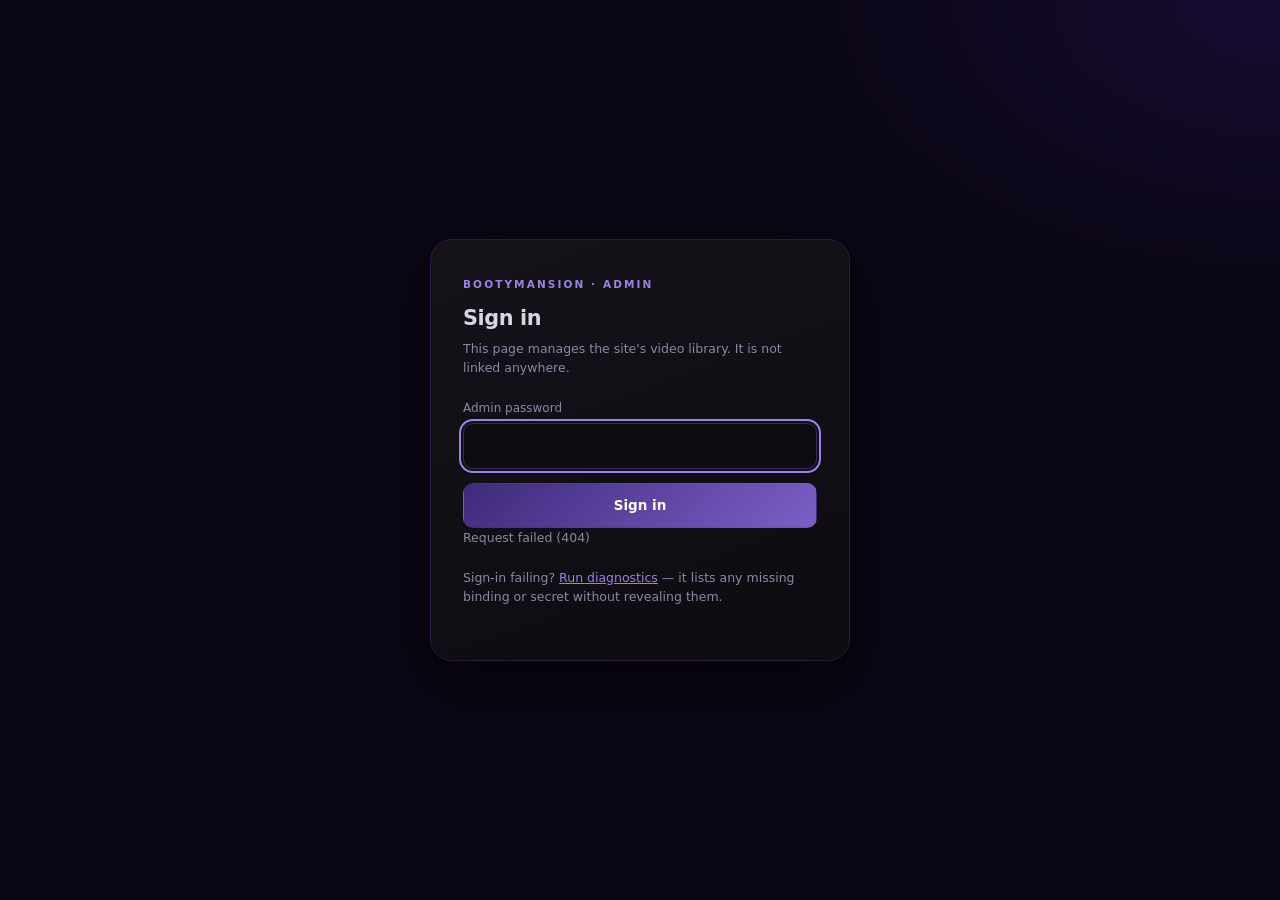
==== admin/index.html @ 6d5a20f7 "Recolour the site to the logo's purple palette; make Telegram blue The rose/red accent is gone from " ====
<!doctype html>
<html lang="en">
<head>
  <meta charset="utf-8">
  <meta name="viewport" content="width=device-width, initial-scale=1, viewport-fit=cover">
  <meta name="theme-color" content="#0A0614">
  <meta name="robots" content="noindex,nofollow,noarchive,nosnippet">
  <meta name="referrer" content="no-referrer">
  <title>Admin · BootyMansion</title>

  <link rel="icon" type="image/png" sizes="32x32" href="../assets/favicon-32.png">
  <link rel="apple-touch-icon" href="../assets/apple-touch-icon.png">

  <style>
    :root {
      color-scheme: dark;
      --bg: #0A0614;
      --panel: #130B22;
      --panel-2: #190F2C;
      --line: #2A1B45;
      --line-strong: #3A2760;
      --text: #D9D4E3;
      --muted: #8F86A3;
      --quiet: #857C9B;
      --rose: #9D82E6;
      --rose-200: #C3AEF4;
      --rose-deep: #3F2A7A;
      --accent-gradient: linear-gradient(135deg, #3F2A7A 0%, #7B5FC7 100%);
      --danger: #FB7185;
      --ok: #4ADE80;
      --radius: 16px;
      --font: "Inter", ui-sans-serif, system-ui, -apple-system, BlinkMacSystemFont, "Segoe UI", sans-serif;
    }

    *, *::before, *::after { box-sizing: border-box; }

    body {
      margin: 0;
      min-height: 100vh;
      background:
        radial-gradient(ellipse 64% 55% at 100% 0%, rgba(59, 26, 140, 0.25), transparent 62%),
        var(--bg);
      color: var(--text);
      font-family: var(--font);
      font-size: 15px;
      line-height: 1.55;
      -webkit-font-smoothing: antialiased;
    }

    a { color: var(--rose); }
    [hidden] { display: none !important; }

    .shell {
      width: min(1040px, 100%);
      margin: 0 auto;
      padding: clamp(1rem, 4vw, 2rem);
    }

    /* ---------- login ---------- */
    .login-wrap {
      display: grid;
      min-height: 100vh;
      place-items: center;
      padding: 1.25rem;
    }

    .login-card {
      width: min(420px, 100%);
      padding: clamp(1.4rem, 5vw, 2rem);
      border: 1px solid var(--line);
      border-radius: 22px;
      background: linear-gradient(160deg, #15121A, #0D0C11);
      box-shadow: 0 24px 64px rgba(0, 0, 0, 0.5);
    }

    .login-card h1 { margin: 0.4rem 0 0.3rem; font-size: 1.3rem; letter-spacing: -0.02em; }
    .login-card p { margin: 0 0 1.3rem; color: var(--muted); font-size: 12.5px; }

    .wordmark {
      display: inline-block;
      color: var(--rose);
      font-size: 10.5px;
      font-weight: 700;
      letter-spacing: 0.2em;
      text-transform: uppercase;
    }

    /* ---------- controls ---------- */
    label { display: block; margin-bottom: 0.35rem; color: var(--muted); font-size: 12px; font-weight: 500; }

    input[type="text"], input[type="url"], input[type="password"], input[type="search"], select, textarea {
      width: 100%;
      padding: 0.7rem 0.8rem;
      border: 1px solid var(--line-strong);
      border-radius: 10px;
      background: #0C0C11;
      color: var(--text);
      font: inherit;
      font-size: 14px;
    }

    textarea { min-height: 110px; resize: vertical; font-family: ui-monospace, SFMono-Regular, Menlo, monospace; font-size: 12.5px; }

    input:focus-visible, select:focus-visible, textarea:focus-visible, button:focus-visible, a:focus-visible {
      outline: 2px solid var(--rose);
      outline-offset: 2px;
    }

    button { font: inherit; cursor: pointer; border-radius: 10px; }

    .btn {
      display: inline-flex;
      align-items: center;
      justify-content: center;
      gap: 0.4rem;
      padding: 0.68rem 1rem;
      border: 1px solid transparent;
      background: var(--accent-gradient);
      color: #FFFFFF;
      font-size: 13.5px;
      font-weight: 600;
    }

    .btn:hover { background: linear-gradient(135deg, #4A3390 0%, #8A70D2 100%); }
    .btn:disabled { opacity: 0.6; cursor: progress; }

    .btn--ghost {
      border-color: var(--line-strong);
      background: transparent;
      color: var(--text);
      font-weight: 500;
    }

    .btn--ghost:hover { border-color: var(--rose); color: var(--rose-200); background: transparent; }

    .btn--danger { border-color: rgba(251, 113, 133, 0.4); background: transparent; color: var(--danger); }
    .btn--danger:hover { background: rgba(251, 113, 133, 0.12); color: var(--danger); }

    .btn--small { padding: 0.4rem 0.7rem; font-size: 12px; }

    /* ---------- app shell ---------- */
    .app-header {
      position: sticky;
      top: 0;
      z-index: 20;
      display: flex;
      flex-wrap: wrap;
      align-items: center;
      justify-content: space-between;
      gap: 0.75rem;
      padding: 0.85rem clamp(1rem, 4vw, 2rem);
      border-bottom: 1px solid var(--line);
      background: rgba(11, 11, 15, 0.9);
      backdrop-filter: blur(12px);
    }

    .app-title { display: flex; align-items: baseline; gap: 0.55rem; min-width: 0; }
    .app-title strong { font-size: 15px; letter-spacing: -0.01em; }
    .app-title span { color: var(--quiet); font-size: 11.5px; }

    .tabs {
      display: inline-flex;
      gap: 0.25rem;
      padding: 0.2rem;
      border: 1px solid var(--line);
      border-radius: 999px;
      background: #0C0C11;
    }

    .tab {
      padding: 0.4rem 0.9rem;
      border: 0;
      border-radius: 999px;
      background: transparent;
      color: var(--muted);
      font-size: 12.5px;
      font-weight: 500;
    }

    .tab[aria-selected="true"] { background: var(--accent-gradient); color: #FFFFFF; font-weight: 600; }

    .toolbar {
      display: flex;
      flex-wrap: wrap;
      gap: 0.6rem;
      align-items: center;
      justify-content: space-between;
      margin: 1.2rem 0 1rem;
    }

    .toolbar .search { flex: 1 1 220px; }

    .count { color: var(--quiet); font-size: 12px; }

    /* ---------- video rows ---------- */
    .video-list { display: grid; gap: 0.6rem; }

    .video-row {
      display: grid;
      grid-template-columns: 72px minmax(0, 1fr);
      gap: 0.8rem;
      padding: 0.7rem;
      border: 1px solid var(--line);
      border-radius: var(--radius);
      background: var(--panel);
    }

    @media (min-width: 720px) {
      .video-row { grid-template-columns: 96px minmax(0, 1fr) auto; align-items: center; }
    }

    .video-thumb {
      width: 100%;
      aspect-ratio: 16 / 10;
      border-radius: 10px;
      background: linear-gradient(150deg, #24202C, #14121A);
      object-fit: cover;
      overflow: hidden;
      display: grid;
      place-items: center;
      color: var(--quiet);
      font-size: 11px;
    }

    .video-main { min-width: 0; }

    .video-title {
      margin: 0;
      font-size: 14px;
      font-weight: 500;
      overflow-wrap: anywhere;
    }

    .video-meta { margin: 0.15rem 0 0; color: var(--quiet); font-size: 11.5px; overflow-wrap: anywhere; }

    .badges { display: flex; flex-wrap: wrap; gap: 0.35rem; margin-top: 0.4rem; }

    .badge {
      padding: 0.1rem 0.5rem;
      border: 1px solid var(--line-strong);
      border-radius: 999px;
      color: var(--muted);
      font-size: 10px;
      letter-spacing: 0.04em;
      text-transform: uppercase;
    }

    .badge--on { border-color: rgba(157, 130, 230, 0.5); background: rgba(157, 130, 230, 0.12); color: var(--rose-200); }
    .badge--draft { border-color: rgba(250, 204, 21, 0.4); color: #FDE68A; }

    .row-actions {
      display: flex;
      flex-wrap: wrap;
      gap: 0.4rem;
      grid-column: 1 / -1;
    }

    @media (min-width: 720px) { .row-actions { grid-column: auto; justify-content: flex-end; } }

    /* ---------- dialog / form ---------- */
    dialog {
      width: min(560px, calc(100% - 2rem));
      max-height: calc(100vh - 2rem);
      padding: 0;
      border: 1px solid var(--line-strong);
      border-radius: 20px;
      background: var(--panel);
      color: var(--text);
    }

    dialog::backdrop { background: rgba(4, 4, 6, 0.72); backdrop-filter: blur(4px); }

    .dialog-head {
      display: flex;
      align-items: center;
      justify-content: space-between;
      gap: 1rem;
      padding: 1rem 1.15rem;
      border-bottom: 1px solid var(--line);
    }

    .dialog-head h2 { margin: 0; font-size: 15px; }

    .dialog-body { padding: 1.15rem; overflow-y: auto; max-height: min(70vh, 640px); }

    .field { margin-bottom: 0.9rem; }
    .grid-2 { display: grid; gap: 0.9rem; }
    @media (min-width: 560px) { .grid-2 { grid-template-columns: 1fr 1fr; } }

    .check { display: flex; align-items: center; gap: 0.5rem; font-size: 13px; color: var(--text); }
    .check input { width: 16px; height: 16px; accent-color: #9D82E6; }
    .check label { margin: 0; font-size: 13px; color: var(--text); }

    .hint { margin: 0.3rem 0 0; color: var(--quiet); font-size: 11.5px; }

    .thumb-row { display: flex; gap: 0.5rem; align-items: center; }
    .thumb-row input { flex: 1 1 auto; }

    .upload-bar {
      width: 100%;
      height: 6px;
      margin-top: 0.45rem;
      border: 0;
      border-radius: 999px;
      overflow: hidden;
      background: rgba(255, 255, 255, 0.08);
      appearance: none;
    }
    .upload-bar::-webkit-progress-bar { background: rgba(255, 255, 255, 0.08); border-radius: 999px; }
    .upload-bar::-webkit-progress-value { background: var(--accent-gradient); border-radius: 999px; }
    .upload-bar::-moz-progress-bar { background: var(--accent-gradient); border-radius: 999px; }

    .dialog-foot {
      display: flex;
      flex-wrap: wrap;
      gap: 0.5rem;
      justify-content: flex-end;
      padding: 0.9rem 1.15rem;
      border-top: 1px solid var(--line);
    }

    .dialog-foot .spacer { margin-right: auto; }

    /* ---------- settings ---------- */
    .panel {
      padding: clamp(1rem, 3vw, 1.5rem);
      border: 1px solid var(--line);
      border-radius: var(--radius);
      background: var(--panel);
      margin-bottom: 1rem;
    }

    .panel h2 { margin: 0 0 0.25rem; font-size: 14px; }
    .panel > p { margin: 0 0 1rem; color: var(--quiet); font-size: 12px; }

    /* ---------- misc ---------- */
    .empty {
      padding: 2rem 1rem;
      border: 1px dashed var(--line-strong);
      border-radius: var(--radius);
      color: var(--muted);
      text-align: center;
      font-size: 13px;
    }

    .toast {
      position: fixed;
      z-index: 60;
      right: 1rem;
      bottom: 1rem;
      left: 1rem;
      max-width: 420px;
      margin: 0 auto;
      padding: 0.75rem 1rem;
      border: 1px solid var(--line-strong);
      border-radius: 12px;
      background: #17131C;
      color: var(--text);
      font-size: 13px;
      box-shadow: 0 18px 44px rgba(0, 0, 0, 0.5);
      opacity: 0;
      transform: translateY(12px);
      transition: opacity 180ms ease, transform 180ms ease;
      pointer-events: none;
    }

    .toast.is-visible { opacity: 1; transform: translateY(0); }
    .toast.is-error { border-color: rgba(251, 113, 133, 0.5); color: #FECDD3; }

    .status-line { margin: 0.75rem 0 0; color: var(--quiet); font-size: 11.5px; }
  </style>
</head>
<body>
  <!-- LOGIN -->
  <div class="login-wrap" id="login-view" hidden>
    <form class="login-card" id="login-form" autocomplete="on">
      <span class="wordmark">BootyMansion · Admin</span>
      <h1>Sign in</h1>
      <p>This page manages the site's video library. It is not linked anywhere.</p>

      <div class="field">
        <label for="password">Admin password</label>
        <input id="password" name="password" type="password" autocomplete="current-password" required>
      </div>

      <button class="btn" type="submit" id="login-submit" style="width:100%">Sign in</button>
      <p class="status-line" id="login-status" role="status" aria-live="polite"></p>
      <p class="hint" style="margin-top:0.7rem">
        Sign-in failing? <a href="/api/health" target="_blank" rel="noopener">Run diagnostics</a> —
        it lists any missing binding or secret without revealing them.
      </p>
    </form>
  </div>

  <!-- ADMIN -->
  <div id="admin-view" hidden>
    <header class="app-header">
      <div class="app-title">
        <strong id="brand-name">BootyMansion</strong>
        <span>admin</span>
      </div>
      <div style="display:flex;align-items:center;gap:0.6rem;flex-wrap:wrap">
        <div class="tabs" role="tablist" aria-label="Sections">
          <button class="tab" type="button" role="tab" id="tab-videos" aria-selected="true" aria-controls="panel-videos">Videos</button>
          <button class="tab" type="button" role="tab" id="tab-settings" aria-selected="false" aria-controls="panel-settings">Settings</button>
        </div>
        <button class="btn btn--ghost btn--small" type="button" id="logout">Sign out</button>
      </div>
    </header>

    <div class="shell">
      <section id="panel-videos" role="tabpanel" aria-labelledby="tab-videos">
        <div class="toolbar">
          <input class="search" type="search" id="video-search" placeholder="Search title, creator or tag…" aria-label="Search videos">
          <span class="count" id="video-count"></span>
          <button class="btn" type="button" id="add-video">+ Add video</button>
        </div>
        <div class="video-list" id="video-list"></div>
        <p class="empty" id="video-empty" hidden>No videos yet. Use “Add video” — or send one to the Telegram bot.</p>
      </section>

      <section id="panel-settings" role="tabpanel" aria-labelledby="tab-settings" hidden>
        <form id="settings-form">
          <div class="panel">
            <h2>Site</h2>
            <p>Shown in the logo, footer and page title.</p>
            <div class="field">
              <label for="site-name">Site name</label>
              <input id="site-name" type="text" maxlength="60" required>
            </div>
            <div class="field">
              <label for="telegram-url">Telegram link</label>
              <input id="telegram-url" type="url" placeholder="https://t.me/yourchannel">
              <p class="hint">Leave empty to keep the Telegram buttons inactive.</p>
            </div>
          </div>

          <div class="panel">
            <h2>Ad slots</h2>
            <p>Paste each network's snippet. An empty slot is removed from the page completely. At most three slots are supported.</p>

            <div class="field">
              <label for="ad-banner">Banner code (between Shorts and Trending)</label>
              <textarea id="ad-banner" spellcheck="false" placeholder="&lt;script …&gt;"></textarea>
            </div>
            <div class="field">
              <label for="ad-native">Native card code (inside the feed)</label>
              <textarea id="ad-native" spellcheck="false" placeholder="&lt;script …&gt;"></textarea>
            </div>
            <div class="field">
              <label for="ad-smartlink-url">Smartlink URL (Sponsored card)</label>
              <input id="ad-smartlink-url" type="url" placeholder="https://…">
            </div>
            <div class="field">
              <label for="ad-smartlink-code">Smartlink code (optional, replaces the text card)</label>
              <textarea id="ad-smartlink-code" spellcheck="false" placeholder="&lt;script …&gt;"></textarea>
            </div>
          </div>

          <button class="btn" type="submit" id="save-settings">Save settings</button>
        </form>
      </section>
    </div>
  </div>

  <!-- EDITOR -->
  <dialog id="editor" aria-labelledby="editor-title">
    <form id="editor-form" method="dialog">
      <div class="dialog-head">
        <h2 id="editor-title">Add video</h2>
        <button class="btn btn--ghost btn--small" type="button" id="editor-close" aria-label="Close">✕</button>
      </div>

      <div class="dialog-body">
        <div class="field">
          <label for="f-title">Title *</label>
          <input id="f-title" type="text" maxlength="200" required>
        </div>

        <div class="grid-2">
          <div class="field">
            <label for="f-creator">Creator</label>
            <input id="f-creator" type="text" maxlength="80">
          </div>
          <div class="field">
            <label for="f-tag">Tag</label>
            <input id="f-tag" type="text" maxlength="32" placeholder="4K, New…">
          </div>
        </div>

        <div class="field">
          <label for="f-thumb">Thumbnail</label>
          <div class="thumb-row">
            <input id="f-thumb" type="text" placeholder="https://… or /api/media/…">
            <button class="btn btn--ghost btn--small" type="button" id="upload-button">Upload</button>
          </div>
          <input id="f-thumb-file" type="file" accept="image/jpeg,image/png,image/webp,image/gif,image/avif" hidden>
          <p class="hint" id="upload-hint">JPG, PNG, WebP or GIF, up to 5 MB. Stored in R2.</p>
        </div>

        <div class="field">
          <label for="f-video">Video URL (.mp4 / Videy link)</label>
          <input id="f-video" type="text" inputmode="url" placeholder="https://… or /api/media/…">
          <p class="hint">Use this for playable files (Telegram uploads look like <code>/api/media/videos/…mp4</code>). Leave empty if you are embedding.</p>
          <div class="thumb-row" style="margin-top:0.5rem">
            <button class="btn btn--ghost btn--small" type="button" id="video-button">Upload video</button>
            <span class="hint" id="video-hint">MP4, WebM or MOV, up to 95 MB. Bigger files: send them to your Telegram bot.</span>
          </div>
          <progress class="upload-bar" id="video-progress" max="100" value="0" hidden></progress>
          <input id="f-video-file" type="file" accept="video/mp4,video/webm,video/quicktime,video/x-m4v" hidden>
        </div>

        <div class="field">
          <label for="f-embed">Embed link</label>
          <input id="f-embed" type="url" placeholder="https://www.youtube.com/embed/…">
          <p class="hint">Shown in an iframe player. A Telegram post link (<code>t.me/channel/123</code>) is turned into an embed automatically. Use either a video URL or an embed link.</p>
        </div>

        <div class="grid-2">
          <div class="field">
            <label for="f-duration">Duration</label>
            <input id="f-duration" type="text" maxlength="16" placeholder="12:48">
          </div>
          <div class="field">
            <label for="f-views">Views label</label>
            <input id="f-views" type="text" maxlength="32" placeholder="12.4K">
          </div>
        </div>

        <div class="field">
          <label for="f-orientation">Orientation</label>
          <select id="f-orientation">
            <option value="horizontal">Horizontal (16:9)</option>
            <option value="vertical">Vertical (9:16 short)</option>
          </select>
        </div>

        <div class="grid-2">
          <label class="check"><input type="checkbox" id="f-featured"> <span>Featured (hero video)</span></label>
          <label class="check"><input type="checkbox" id="f-pinned"> <span>Pinned to the top</span></label>
        </div>
      </div>

      <div class="dialog-foot">
        <button class="btn btn--danger btn--small spacer" type="button" id="editor-delete" hidden>Delete</button>
        <button class="btn btn--ghost btn--small" type="button" id="editor-cancel">Cancel</button>
        <button class="btn btn--small" type="submit" id="editor-save">Save</button>
      </div>
    </form>
  </dialog>

  <div class="toast" id="toast" role="status" aria-live="polite"></div>

  <script type="module">
    const $ = (selector) => document.querySelector(selector);

    const state = {
      videos: [],
      editingId: null,
      filter: "",
      settings: null
    };

    /* ---------------------------------------------------------------- */
    /* helpers                                                          */
    /* ---------------------------------------------------------------- */
    let toastTimer = 0;
    function toast(message, isError = false) {
      const node = $("#toast");
      node.textContent = message;
      node.classList.toggle("is-error", Boolean(isError));
      node.classList.add("is-visible");
      window.clearTimeout(toastTimer);
      toastTimer = window.setTimeout(() => node.classList.remove("is-visible"), 3200);
    }

    async function api(path, { method = "GET", body, form } = {}) {
      const headers = { "x-requested-with": "admin" };
      let payload;

      if (form) {
        payload = form;
      } else if (body !== undefined) {
        headers["content-type"] = "application/json";
        payload = JSON.stringify(body);
      }

      const response = await fetch(path, {
        method,
        headers,
        body: payload,
        credentials: "same-origin"
      });

      let data = {};
      try {
        data = await response.json();
      } catch (error) {
        data = {};
      }

      if (response.status === 401 && path !== "/api/login") {
        showLogin("Your session expired. Sign in again.");
        throw new Error("Unauthorized");
      }

      if (!response.ok) {
        if (data && data.error) {
          throw new Error(data.hint ? `${data.error} ${data.hint}` : data.error);
        }
        if (response.status >= 500) {
          throw new Error(
            `Server error (${response.status}). Open /api/health in a new tab to see which binding or secret is missing.`
          );
        }
        throw new Error(`Request failed (${response.status})`);
      }

      return data;
    }

    function el(tag, className, text) {
      const node = document.createElement(tag);
      if (className) node.className = className;
      if (text !== undefined) node.textContent = text;
      return node;
    }

    /* ---------------------------------------------------------------- */
    /* views                                                            */
    /* ---------------------------------------------------------------- */
    function showLogin(message = "") {
      $("#admin-view").hidden = true;
      $("#login-view").hidden = false;
      $("#login-status").textContent = message;
      const password = $("#password");
      password.value = "";
      password.focus();
    }

    async function showAdmin() {
      $("#login-view").hidden = true;
      $("#admin-view").hidden = false;
      await Promise.all([loadVideos(), loadSettings()]);
    }

    /* ---------------------------------------------------------------- */
    /* videos                                                           */
    /* ---------------------------------------------------------------- */
    async function loadVideos() {
      try {
        const data = await api("/api/videos?all=1");
        state.videos = Array.isArray(data.videos) ? data.videos : [];
        renderVideos();
      } catch (error) {
        if (error.message !== "Unauthorized") toast(error.message, true);
      }
    }

    function matches(video) {
      if (!state.filter) return true;
      const haystack = `${video.id} ${video.title} ${video.creator} ${video.tag}`.toLowerCase();
      return haystack.includes(state.filter);
    }

    function renderVideos() {
      const list = $("#video-list");
      list.replaceChildren();

      const videos = state.videos.filter(matches);
      $("#video-count").textContent = `${videos.length} of ${state.videos.length}`;
      $("#video-empty").hidden = videos.length > 0;

      videos.forEach((video) => {
        const row = el("article", "video-row");
        row.dataset.id = String(video.id);

        if (video.thumbnail_url) {
          const img = el("img", "video-thumb");
          img.src = video.thumbnail_url;
          img.alt = "";
          img.loading = "lazy";
          row.append(img);
        } else {
          row.append(el("div", "video-thumb", "No image"));
        }

        const main = el("div", "video-main");
        main.append(el("h3", "video-title", video.title));

        const metaBits = [
          `#${video.id}`,
          video.creator,
          video.duration,
          video.views ? `${video.views} views` : "",
          video.orientation === "vertical" ? "vertical" : "horizontal"
        ].filter(Boolean);
        main.append(el("p", "video-meta", metaBits.join(" · ")));

        const badges = el("div", "badges");
        if (video.featured) badges.append(el("span", "badge badge--on", "Featured"));
        if (video.pinned) badges.append(el("span", "badge badge--on", "Pinned"));
        if (video.tag) badges.append(el("span", "badge", video.tag));
        if (!video.video_url && !video.embed_url) badges.append(el("span", "badge badge--draft", "Draft"));
        if (!video.video_url && video.embed_url) badges.append(el("span", "badge", "Embed"));
        main.append(badges);

        const actions = el("div", "row-actions");
        actions.append(button("Edit", "edit"));
        actions.append(button(video.featured ? "Unfeature" : "Feature", "feature"));
        actions.append(button(video.pinned ? "Unpin" : "Pin", "pin"));
        actions.append(button("Delete", "delete", "btn--danger"));
        main.append(actions);

        row.append(main);
        list.append(row);

        function button(labelText, action, extraClass = "btn--ghost") {
          const node = el("button", `btn btn--small ${extraClass}`, labelText);
          node.type = "button";
          node.dataset.action = action;
          node.dataset.id = String(video.id);
          return node;
        }
      });
    }

    async function toggleFlag(id, field) {
      const video = state.videos.find((item) => String(item.id) === String(id));
      if (!video) return;
      try {
        await api(`/api/videos/${id}`, {
          method: "PATCH",
          body: { [field]: !video[field] }
        });
        toast(field === "featured" ? (video.featured ? "Featured video cleared" : "Featured video updated") : "Pinned state updated");
        await loadVideos();
      } catch (error) {
        if (error.message !== "Unauthorized") toast(error.message, true);
      }
    }

    async function removeVideo(id) {
      const video = state.videos.find((item) => String(item.id) === String(id));
      const label = video ? `“${video.title}”` : `#${id}`;
      if (!window.confirm(`Delete ${label}? This cannot be undone.`)) return;

      try {
        await api(`/api/videos/${id}`, { method: "DELETE" });
        toast("Video deleted");
        await loadVideos();
      } catch (error) {
        if (error.message !== "Unauthorized") toast(error.message, true);
      }
    }

    /* ---------------------------------------------------------------- */
    /* editor                                                           */
    /* ---------------------------------------------------------------- */
    const editor = $("#editor");

    function openEditor(video = null) {
      state.editingId = video ? video.id : null;

      $("#editor-title").textContent = video ? "Edit video" : "Add video";
      $("#f-title").value = video ? video.title : "";
      $("#f-creator").value = video ? video.creator : "";
      $("#f-tag").value = video ? video.tag : "";
      $("#f-thumb").value = video ? video.thumbnail_url : "";
      $("#f-video").value = video ? video.video_url : "";
      $("#f-embed").value = video ? video.embed_url : "";
      $("#f-duration").value = video ? video.duration : "";
      $("#f-views").value = video ? video.views : "";
      $("#f-orientation").value = video && video.orientation === "vertical" ? "vertical" : "horizontal";
      $("#f-featured").checked = Boolean(video && video.featured);
      $("#f-pinned").checked = Boolean(video && video.pinned);
      $("#editor-delete").hidden = !video;
      $("#upload-hint").textContent = "JPG, PNG, WebP or GIF, up to 5 MB. Stored in R2.";
      $("#video-hint").textContent = "MP4, WebM or MOV, up to 95 MB. Bigger files: send them to your Telegram bot.";
      $("#video-progress").hidden = true;
      $("#video-progress").value = 0;

      editor.showModal();
      $("#f-title").focus();
    }

    function collectForm() {
      return {
        title: $("#f-title").value.trim(),
        creator: $("#f-creator").value.trim(),
        tag: $("#f-tag").value.trim(),
        thumbnail_url: $("#f-thumb").value.trim(),
        video_url: $("#f-video").value.trim(),
        embed_url: $("#f-embed").value.trim(),
        duration: $("#f-duration").value.trim(),
        views: $("#f-views").value.trim(),
        orientation: $("#f-orientation").value,
        featured: $("#f-featured").checked,
        pinned: $("#f-pinned").checked
      };
    }

    const MAX_VIDEO_BYTES = 95 * 1024 * 1024;
    const VIDEO_MIME = ["video/mp4", "video/webm", "video/quicktime", "video/x-m4v"];

    /* A Telegram post link is a valid embed URL once it carries ?embed=1.
       Accepts t.me/<name>/<id>, t.me/s/<name>/<id>, telegram.me/… and @name/123. */
    function toEmbedUrl(value) {
      const raw = String(value || "").trim();
      if (!raw) return "";
      const match = raw.match(
        /^(?:https?:\/\/)?(?:www\.)?(?:t|telegram)\.me\/(?:s\/)?([A-Za-z0-9_]{4,})\/(\d+)/i
      );
      if (!match) return raw;
      return `https://t.me/${match[1]}/${match[2]}?embed=1`;
    }

    /* Reads metadata from the local file before it is uploaded: duration,
       orientation, and a poster frame grabbed at ~1s so the card is never blank. */
    function inspectVideo(file) {
      return new Promise((resolve) => {
        const url = URL.createObjectURL(file);
        const video = document.createElement("video");
        let settled = false;

        const finish = (result) => {
          if (settled) return;
          settled = true;
          URL.revokeObjectURL(url);
          resolve(result);
        };

        const fallback = window.setTimeout(() => finish(null), 8000);

        video.preload = "metadata";
        video.muted = true;
        video.playsInline = true;

        video.addEventListener("error", () => {
          window.clearTimeout(fallback);
          finish(null);
        });

        video.addEventListener("loadedmetadata", () => {
          const duration = Number.isFinite(video.duration) ? video.duration : 0;
          const orientation = video.videoHeight > video.videoWidth ? "vertical" : "horizontal";
          const mmss = duration
            ? `${Math.floor(duration / 60)}:${String(Math.round(duration % 60)).padStart(2, "0")}`
            : "";

          video.addEventListener(
            "seeked",
            () => {
              try {
                const scale = Math.min(1, 720 / Math.max(video.videoWidth || 720, 1));
                const canvas = document.createElement("canvas");
                canvas.width = Math.round((video.videoWidth || 720) * scale);
                canvas.height = Math.round((video.videoHeight || 1280) * scale);
                canvas.getContext("2d").drawImage(video, 0, 0, canvas.width, canvas.height);
                canvas.toBlob(
                  (blob) => {
                    window.clearTimeout(fallback);
                    finish(blob ? { duration: mmss, orientation, poster: blob } : { duration: mmss, orientation });
                  },
                  "image/jpeg",
                  0.82
                );
              } catch (error) {
                window.clearTimeout(fallback);
                finish({ duration: mmss, orientation });
              }
            },
            { once: true }
          );

          try {
            video.currentTime = Math.min(1, Math.max(0.1, duration / 4));
          } catch (error) {
            window.clearTimeout(fallback);
            finish({ duration: mmss, orientation });
          }
        });

        video.src = url;
      });
    }

    /* Raw-body upload (no multipart) so a 90 MB video streams straight to R2
       and never has to be buffered in the browser or the Function. */
    function uploadVideoFile(file) {
      return new Promise((resolve, reject) => {
        const xhr = new XMLHttpRequest();
        xhr.open("POST", "/api/upload");
        xhr.setRequestHeader("x-requested-with", "admin");
        xhr.setRequestHeader("content-type", file.type || "video/mp4");
        xhr.setRequestHeader("x-filename", file.name || "");
        xhr.setRequestHeader("x-file-size", String(file.size));

        xhr.upload.addEventListener("progress", (event) => {
          if (!event.lengthComputable) return;
          const percent = Math.round((event.loaded / event.total) * 100);
          const bar = $("#video-progress");
          bar.hidden = false;
          bar.value = percent;
          $("#video-hint").textContent = `Uploading ${percent}% — ${(event.loaded / 1048576).toFixed(1)} MB of ${(
            event.total / 1048576
          ).toFixed(1)} MB`;
        });

        xhr.addEventListener("load", () => {
          let data = {};
          try {
            data = JSON.parse(xhr.responseText);
          } catch (error) {
            data = {};
          }
          if (xhr.status >= 200 && xhr.status < 300 && data.url) return resolve(data);
          if (xhr.status === 401) return reject(new Error("Unauthorized"));
          reject(new Error(data.error || `Upload failed (${xhr.status})`));
        });

        xhr.addEventListener("error", () => reject(new Error("Upload failed — check your connection.")));
        xhr.send(file);
      });
    }

    async function handleVideoFile(file) {
      const bar = $("#video-progress");
      const hint = $("#video-hint");

      const typeOk = VIDEO_MIME.includes(file.type) || /\.(mp4|webm|mov|m4v)$/i.test(file.name || "");
      if (!typeOk) {
        toast("Use an MP4, WebM or MOV video", true);
        return;
      }
      if (file.size > MAX_VIDEO_BYTES) {
        toast("That video is over 95 MB — send it to your Telegram bot instead", true);
        return;
      }

      bar.hidden = false;
      bar.value = 0;
      hint.textContent = "Uploading…";

      try {
        const data = await uploadVideoFile(file);
        $("#f-video").value = data.url;
        $("#f-embed").value = "";
        hint.textContent = `Uploaded to R2 (${(data.size / 1048576).toFixed(1)} MB).`;

        const info = await inspectVideo(file);
        if (info) {
          if (info.duration && !$("#f-duration").value.trim()) $("#f-duration").value = info.duration;
          if (info.orientation) $("#f-orientation").value = info.orientation;
          if (info.poster) {
            const form = new FormData();
            form.append("file", new File([info.poster], "poster.jpg", { type: "image/jpeg" }));
            try {
              const thumb = await api("/api/upload", { method: "POST", form });
              $("#f-thumb").value = thumb.url;
              hint.textContent += " Poster frame saved as the thumbnail.";
            } catch (error) {
              /* A missing poster is not a failed upload. */
            }
          }
        }

        toast("Video uploaded");
        bar.hidden = true;
      } catch (error) {
        hint.textContent = "Upload failed.";
        bar.hidden = true;
        if (error.message !== "Unauthorized") toast(error.message, true);
      }
    }

    async function uploadThumbnail(file) {
      const form = new FormData();
      form.append("file", file);

      $("#upload-hint").textContent = "Uploading…";
      try {
        const data = await api("/api/upload", { method: "POST", form });
        $("#f-thumb").value = data.url;
        $("#upload-hint").textContent = "Uploaded to R2.";
        toast("Thumbnail uploaded");
      } catch (error) {
        $("#upload-hint").textContent = "Upload failed.";
        if (error.message !== "Unauthorized") toast(error.message, true);
      }
    }

    /* ---------------------------------------------------------------- */
    /* settings                                                         */
    /* ---------------------------------------------------------------- */
    async function loadSettings() {
      try {
        const data = await api("/api/settings");
        state.settings = data.settings || {};
        fillSettings(state.settings);
      } catch (error) {
        if (error.message !== "Unauthorized") toast(error.message, true);
      }
    }

    function fillSettings(settings) {
      $("#site-name").value = settings.siteName || "";
      $("#telegram-url").value = settings.telegramUrl || "";
      $("#ad-banner").value = settings.adBannerCode || "";
      $("#ad-native").value = settings.adNativeCode || "";
      $("#ad-smartlink-url").value = settings.adSmartlinkUrl || "";
      $("#ad-smartlink-code").value = settings.adSmartlinkCode || "";
      $("#brand-name").textContent = settings.siteName || "Admin";
      document.title = `${settings.siteName || "Admin"} · Admin`;
    }

    /* ---------------------------------------------------------------- */
    /* events                                                           */
    /* ---------------------------------------------------------------- */
    $("#login-form").addEventListener("submit", async (event) => {
      event.preventDefault();
      const submit = $("#login-submit");
      const status = $("#login-status");
      submit.disabled = true;
      status.textContent = "Checking…";

      try {
        await api("/api/login", {
          method: "POST",
          body: { password: $("#password").value }
        });
        status.textContent = "";
        await showAdmin();
      } catch (error) {
        status.textContent = error.message;
      } finally {
        submit.disabled = false;
      }
    });

    $("#logout").addEventListener("click", async () => {
      try {
        await api("/api/logout", { method: "POST" });
      } catch (error) {
        /* ignore */
      }
      showLogin("Signed out.");
    });

    $("#tab-videos").addEventListener("click", () => selectTab("videos"));
    $("#tab-settings").addEventListener("click", () => selectTab("settings"));

    function selectTab(name) {
      const videos = name === "videos";
      $("#tab-videos").setAttribute("aria-selected", String(videos));
      $("#tab-settings").setAttribute("aria-selected", String(!videos));
      $("#panel-videos").hidden = !videos;
      $("#panel-settings").hidden = videos;
    }

    $("#video-search").addEventListener("input", (event) => {
      state.filter = event.target.value.trim().toLowerCase();
      renderVideos();
    });

    $("#add-video").addEventListener("click", () => openEditor());

    $("#video-list").addEventListener("click", (event) => {
      const button = event.target.closest("button[data-action]");
      if (!button) return;
      const id = button.dataset.id;
      const action = button.dataset.action;

      if (action === "edit") {
        const video = state.videos.find((item) => String(item.id) === String(id));
        if (video) openEditor(video);
      } else if (action === "feature") {
        toggleFlag(id, "featured");
      } else if (action === "pin") {
        toggleFlag(id, "pinned");
      } else if (action === "delete") {
        removeVideo(id);
      }
    });

    $("#f-embed").addEventListener("blur", () => {
      const normalized = toEmbedUrl($("#f-embed").value);
      if (normalized && normalized !== $("#f-embed").value) $("#f-embed").value = normalized;
    });

    $("#editor-close").addEventListener("click", () => editor.close());
    $("#editor-cancel").addEventListener("click", () => editor.close());

    $("#upload-button").addEventListener("click", () => $("#f-thumb-file").click());
    $("#f-thumb-file").addEventListener("change", (event) => {
      const file = event.target.files && event.target.files[0];
      if (file) uploadThumbnail(file);
      event.target.value = "";
    });

    $("#video-button").addEventListener("click", () => $("#f-video-file").click());
    $("#f-video-file").addEventListener("change", (event) => {
      const file = event.target.files && event.target.files[0];
      if (file) handleVideoFile(file);
      event.target.value = "";
    });

    $("#editor-delete").addEventListener("click", async () => {
      if (!state.editingId) return;
      editor.close();
      await removeVideo(state.editingId);
    });

    $("#editor-form").addEventListener("submit", async (event) => {
      event.preventDefault();
      const body = collectForm();
      if (!body.title) {
        toast("A title is required", true);
        return;
      }
      if (body.video_url && body.embed_url) {
        toast("Use either a video URL or an embed link", true);
        return;
      }

      const save = $("#editor-save");
      save.disabled = true;

      try {
        if (state.editingId) {
          await api(`/api/videos/${state.editingId}`, { method: "PUT", body });
          toast("Video updated");
        } else {
          await api("/api/videos", { method: "POST", body });
          toast("Video added");
        }
        editor.close();
        await loadVideos();
      } catch (error) {
        if (error.message !== "Unauthorized") toast(error.message, true);
      } finally {
        save.disabled = false;
      }
    });

    $("#settings-form").addEventListener("submit", async (event) => {
      event.preventDefault();
      const button = $("#save-settings");
      button.disabled = true;

      try {
        const data = await api("/api/settings", {
          method: "PUT",
          body: {
            siteName: $("#site-name").value.trim(),
            telegramUrl: $("#telegram-url").value.trim(),
            adBannerCode: $("#ad-banner").value,
            adNativeCode: $("#ad-native").value,
            adSmartlinkUrl: $("#ad-smartlink-url").value.trim(),
            adSmartlinkCode: $("#ad-smartlink-code").value
          }
        });
        state.settings = data.settings;
        fillSettings(data.settings);
        toast("Settings saved");
      } catch (error) {
        if (error.message !== "Unauthorized") toast(error.message, true);
      } finally {
        button.disabled = false;
      }
    });

    /* ---------------------------------------------------------------- */
    /* boot                                                             */
    /* ---------------------------------------------------------------- */
    (async function boot() {
      try {
        const data = await api("/api/session");
        if (data.authenticated) await showAdmin();
        else showLogin();
      } catch (error) {
        // A 501 here means the static preview has no Cloudflare Functions.
        showLogin(error && error.message ? error.message : "Could not reach the admin API.");
      }
    })();
  </script>
</body>
</html>
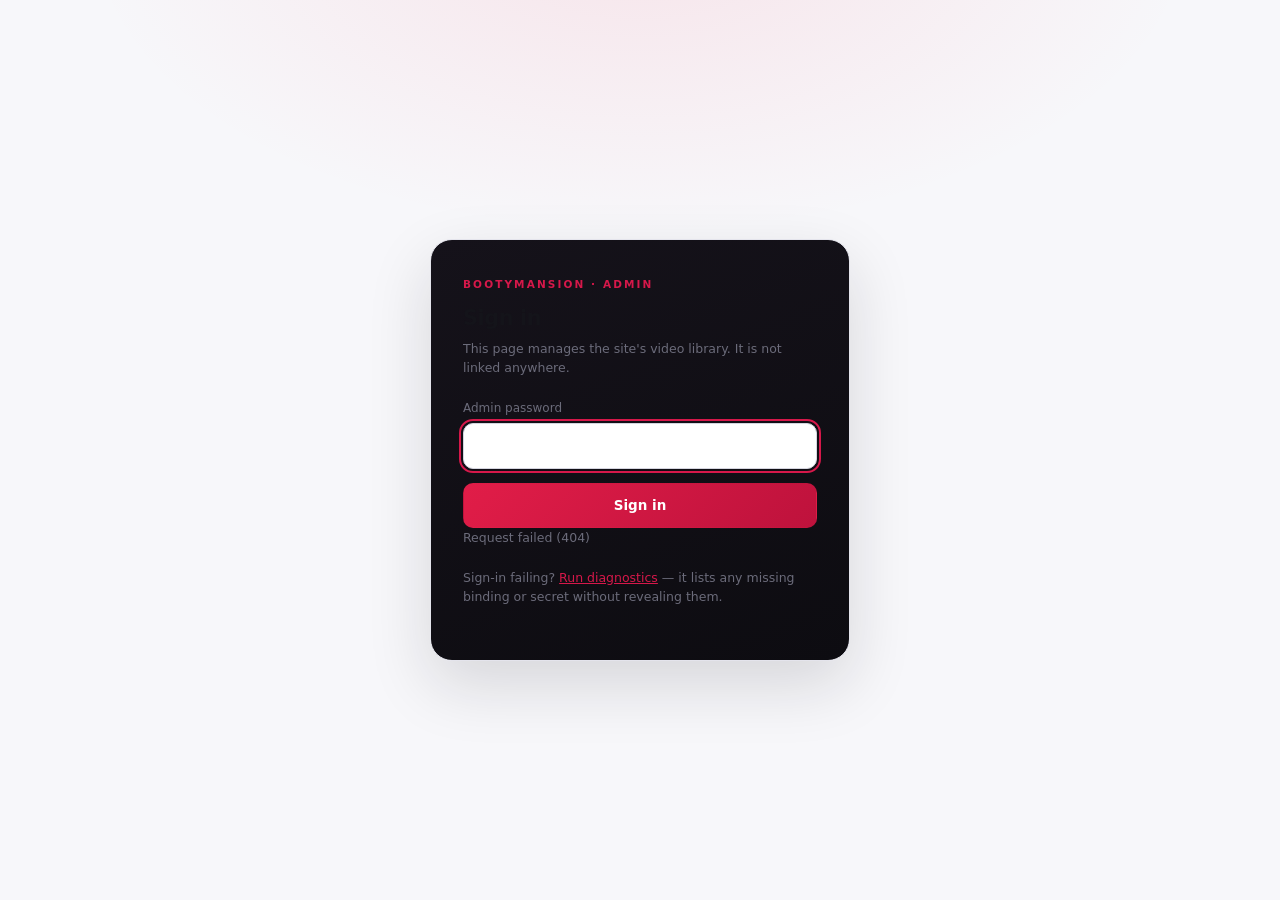
==== commit eff4b40e: "Restyle to the crimson-rose mockup and file Shorts by duration Theme - New token set for both themes" ====
--- a/admin/index.html
+++ b/admin/index.html
@@ -3,7 +3,7 @@
 <head>
   <meta charset="utf-8">
   <meta name="viewport" content="width=device-width, initial-scale=1, viewport-fit=cover">
-  <meta name="theme-color" content="#0A0614">
+  <meta name="theme-color" content="#0B0B0F">
   <meta name="robots" content="noindex,nofollow,noarchive,nosnippet">
   <meta name="referrer" content="no-referrer">
   <title>Admin · BootyMansion</title>
@@ -11,25 +11,73 @@
   <link rel="icon" type="image/png" sizes="32x32" href="../assets/favicon-32.png">
   <link rel="apple-touch-icon" href="../assets/apple-touch-icon.png">
 
+  <!-- Same theme as the site: the saved choice, else the device setting. -->
+  <script>
+    (function () {
+      var saved = null;
+      try { saved = localStorage.getItem("theme"); } catch (e) {}
+      var theme = saved === "light" || saved === "dark"
+        ? saved
+        : (window.matchMedia && window.matchMedia("(prefers-color-scheme: light)").matches ? "light" : "dark");
+      document.documentElement.dataset.theme = theme;
+      var meta = document.querySelector('meta[name="theme-color"]');
+      if (meta) meta.setAttribute("content", theme === "light" ? "#F7F7FA" : "#0B0B0F");
+    })();
+  </script>
+
   <style>
     :root {
       color-scheme: dark;
-      --bg: #0A0614;
-      --panel: #130B22;
-      --panel-2: #190F2C;
-      --line: #2A1B45;
-      --line-strong: #3A2760;
-      --text: #D9D4E3;
-      --muted: #8F86A3;
-      --quiet: #857C9B;
-      --rose: #9D82E6;
-      --rose-200: #C3AEF4;
-      --rose-deep: #3F2A7A;
-      --accent-gradient: linear-gradient(135deg, #3F2A7A 0%, #7B5FC7 100%);
+      --bg: #0B0B0F;
+      --panel: #15151B;
+      --panel-2: #1B1B22;
+      --line: #26262F;
+      --line-strong: #33333E;
+      --text: #F4F4F6;
+      --muted: #9A9AA8;
+      --quiet: #86869A;
+      --rose: #F43F5E;
+      --rose-200: #FB7185;
+      --rose-deep: #E11D48;
+      --accent-gradient: linear-gradient(135deg, #E11D48 0%, #BE123C 100%);
       --danger: #FB7185;
+      --danger-text: #FECDD3;
+      --warn-text: #FDE68A;
       --ok: #4ADE80;
+      --field-bg: #0C0C11;
+      --toast-bg: #17131C;
+      --track: rgba(255, 255, 255, 0.08);
+      --glow: rgba(244, 63, 94, 0.12);
+      --shadow-lg: 0 24px 64px rgba(0, 0, 0, 0.5);
+      --shadow-pop: 0 18px 44px rgba(0, 0, 0, 0.5);
       --radius: 16px;
       --font: "Inter", ui-sans-serif, system-ui, -apple-system, BlinkMacSystemFont, "Segoe UI", sans-serif;
+    }
+
+    /* Light theme: colours only, so nothing moves when the theme flips. */
+    [data-theme="light"] {
+      color-scheme: light;
+      --bg: #F7F7FA;
+      --panel: #FFFFFF;
+      --panel-2: #F2F2F7;
+      --line: #E4E4EC;
+      --line-strong: #D5D5DF;
+      --text: #14141A;
+      --muted: #6B6B7A;
+      --quiet: #686878;
+      --rose: #D6184A;
+      --rose-200: #BE123C;
+      --rose-deep: #BE123C;
+      --danger: #BE123C;
+      --danger-text: #9F1239;
+      --warn-text: #92400E;
+      --ok: #15803D;
+      --field-bg: #FFFFFF;
+      --toast-bg: #FFFFFF;
+      --track: rgba(20, 20, 26, 0.08);
+      --glow: rgba(244, 63, 94, 0.1);
+      --shadow-lg: 0 24px 64px rgba(20, 20, 26, 0.14);
+      --shadow-pop: 0 18px 44px rgba(20, 20, 26, 0.14);
     }
 
     *, *::before, *::after { box-sizing: border-box; }
@@ -38,7 +86,7 @@
       margin: 0;
       min-height: 100vh;
       background:
-        radial-gradient(ellipse 64% 55% at 100% 0%, rgba(59, 26, 140, 0.25), transparent 62%),
+        radial-gradient(ellipse 70% 55% at 50% -8%, var(--glow), transparent 62%),
         var(--bg);
       color: var(--text);
       font-family: var(--font);
@@ -70,7 +118,7 @@
       border: 1px solid var(--line);
       border-radius: 22px;
       background: linear-gradient(160deg, #15121A, #0D0C11);
-      box-shadow: 0 24px 64px rgba(0, 0, 0, 0.5);
+      box-shadow: var(--shadow-lg);
     }
 
     .login-card h1 { margin: 0.4rem 0 0.3rem; font-size: 1.3rem; letter-spacing: -0.02em; }
@@ -93,7 +141,7 @@
       padding: 0.7rem 0.8rem;
       border: 1px solid var(--line-strong);
       border-radius: 10px;
-      background: #0C0C11;
+      background: var(--field-bg);
       color: var(--text);
       font: inherit;
       font-size: 14px;
@@ -164,7 +212,7 @@
       padding: 0.2rem;
       border: 1px solid var(--line);
       border-radius: 999px;
-      background: #0C0C11;
+      background: var(--field-bg);
     }
 
     .tab {
@@ -245,8 +293,8 @@
       text-transform: uppercase;
     }
 
-    .badge--on { border-color: rgba(157, 130, 230, 0.5); background: rgba(157, 130, 230, 0.12); color: var(--rose-200); }
-    .badge--draft { border-color: rgba(250, 204, 21, 0.4); color: #FDE68A; }
+    .badge--on { border-color: rgba(244, 63, 94, 0.5); background: rgba(244, 63, 94, 0.12); color: var(--rose-200); }
+    .badge--draft { border-color: rgba(250, 204, 21, 0.4); color: var(--warn-text); }
 
     .row-actions {
       display: flex;
@@ -288,7 +336,7 @@
     @media (min-width: 560px) { .grid-2 { grid-template-columns: 1fr 1fr; } }
 
     .check { display: flex; align-items: center; gap: 0.5rem; font-size: 13px; color: var(--text); }
-    .check input { width: 16px; height: 16px; accent-color: #9D82E6; }
+    .check input { width: 16px; height: 16px; accent-color: #F43F5E; }
     .check label { margin: 0; font-size: 13px; color: var(--text); }
 
     .hint { margin: 0.3rem 0 0; color: var(--quiet); font-size: 11.5px; }
@@ -303,10 +351,10 @@
       border: 0;
       border-radius: 999px;
       overflow: hidden;
-      background: rgba(255, 255, 255, 0.08);
+      background: var(--track);
       appearance: none;
     }
-    .upload-bar::-webkit-progress-bar { background: rgba(255, 255, 255, 0.08); border-radius: 999px; }
+    .upload-bar::-webkit-progress-bar { background: var(--track); border-radius: 999px; }
     .upload-bar::-webkit-progress-value { background: var(--accent-gradient); border-radius: 999px; }
     .upload-bar::-moz-progress-bar { background: var(--accent-gradient); border-radius: 999px; }
 
@@ -354,10 +402,10 @@
       padding: 0.75rem 1rem;
       border: 1px solid var(--line-strong);
       border-radius: 12px;
-      background: #17131C;
+      background: var(--toast-bg);
       color: var(--text);
       font-size: 13px;
-      box-shadow: 0 18px 44px rgba(0, 0, 0, 0.5);
+      box-shadow: var(--shadow-pop);
       opacity: 0;
       transform: translateY(12px);
       transition: opacity 180ms ease, transform 180ms ease;
@@ -365,7 +413,7 @@
     }
 
     .toast.is-visible { opacity: 1; transform: translateY(0); }
-    .toast.is-error { border-color: rgba(251, 113, 133, 0.5); color: #FECDD3; }
+    .toast.is-error { border-color: rgba(251, 113, 133, 0.5); color: var(--danger-text); }
 
     .status-line { margin: 0.75rem 0 0; color: var(--quiet); font-size: 11.5px; }
   </style>
@@ -519,7 +567,8 @@
         <div class="grid-2">
           <div class="field">
             <label for="f-duration">Duration</label>
-            <input id="f-duration" type="text" maxlength="16" placeholder="12:48">
+            <input id="f-duration" type="text" maxlength="16" placeholder="12:48 or 768">
+            <p class="hint" id="duration-hint">Enter mm:ss (or plain seconds). Under 60 seconds the video is filed as a <strong>Short</strong>; 60 or more keeps it a regular video. Filled in automatically for uploaded files — type it yourself when an embed cannot report its length.</p>
           </div>
           <div class="field">
             <label for="f-views">Views label</label>
@@ -688,10 +737,12 @@
         const main = el("div", "video-main");
         main.append(el("h3", "video-title", video.title));
 
+        const rowSeconds = Number(video.duration_seconds) || 0;
         const metaBits = [
           `#${video.id}`,
           video.creator,
           video.duration,
+          rowSeconds ? `${rowSeconds}s` : "",
           video.views ? `${video.views} views` : "",
           video.orientation === "vertical" ? "vertical" : "horizontal"
         ].filter(Boolean);
@@ -701,6 +752,7 @@
         if (video.featured) badges.append(el("span", "badge badge--on", "Featured"));
         if (video.pinned) badges.append(el("span", "badge badge--on", "Pinned"));
         if (video.tag) badges.append(el("span", "badge", video.tag));
+        if (rowSeconds && rowSeconds < 60) badges.append(el("span", "badge badge--on", "Short"));
         if (!video.video_url && !video.embed_url) badges.append(el("span", "badge badge--draft", "Draft"));
         if (!video.video_url && video.embed_url) badges.append(el("span", "badge", "Embed"));
         main.append(badges);
@@ -769,7 +821,10 @@
       $("#f-thumb").value = video ? video.thumbnail_url : "";
       $("#f-video").value = video ? video.video_url : "";
       $("#f-embed").value = video ? video.embed_url : "";
-      $("#f-duration").value = video ? video.duration : "";
+      $("#f-duration").value = video
+        ? video.duration || secondsToLabel(video.duration_seconds)
+        : "";
+      updateDurationHint();
       $("#f-views").value = video ? video.views : "";
       $("#f-orientation").value = video && video.orientation === "vertical" ? "vertical" : "horizontal";
       $("#f-featured").checked = Boolean(video && video.featured);
@@ -784,6 +839,49 @@
       $("#f-title").focus();
     }
 
+    /* Same rules as the server (functions/_lib/validate.js): accepts 0:42,
+       12:48, 1:02:03, plain seconds, "42s" or "1m 5s". */
+    function durationToSeconds(value) {
+      const raw = String(value || "").trim().toLowerCase();
+      if (!raw) return 0;
+      const clamp = (n) => (Number.isFinite(n) && n > 0 ? Math.min(86400, Math.round(n)) : 0);
+      if (/^\d+(\.\d+)?$/.test(raw)) return clamp(Number(raw));
+      let m = /^(\d+(\.\d+)?)\s*s(?:ec(?:s|onds?)?)?$/.exec(raw);
+      if (m) return clamp(Number(m[1]));
+      m = /^(?:(\d+)\s*h(?:ours?|rs?)?)?\s*(?:(\d+)\s*m(?:in(?:ute)?s?)?)?\s*(?:(\d+)\s*s(?:ec(?:s|onds?)?)?)?$/.exec(raw);
+      if (m && (m[1] || m[2] || m[3])) {
+        return clamp(Number(m[1] || 0) * 3600 + Number(m[2] || 0) * 60 + Number(m[3] || 0));
+      }
+      const parts = raw.split(":").map((part) => part.trim());
+      if (parts.length >= 2 && parts.length <= 3 && parts.every((part) => /^\d+(\.\d+)?$/.test(part))) {
+        return clamp(parts.map(Number).reduce((total, part) => total * 60 + part, 0));
+      }
+      return 0;
+    }
+
+    function secondsToLabel(seconds) {
+      const total = Math.round(Number(seconds) || 0);
+      if (!Number.isFinite(total) || total <= 0) return "";
+      const hours = Math.floor(total / 3600);
+      const minutes = Math.floor((total % 3600) / 60);
+      const secs = String(total % 60).padStart(2, "0");
+      return hours ? `${hours}:${String(minutes).padStart(2, "0")}:${secs}` : `${minutes}:${secs}`;
+    }
+
+    function updateDurationHint() {
+      const node = $("#duration-hint");
+      if (!node) return;
+      const seconds = durationToSeconds($("#f-duration").value);
+      const base = "Enter mm:ss (or plain seconds). Under 60 seconds the video is filed as a Short; 60 or more keeps it a regular video.";
+      document.querySelectorAll("[data-duration-state]").forEach((node) => node.remove());
+      if (!seconds) return;
+      const state = document.createElement("span");
+      state.dataset.durationState = "on";
+      state.textContent = seconds < 60 ? ` → ${seconds}s · Short` : ` → ${seconds}s · regular video`;
+      state.dataset.short = seconds < 60 ? "yes" : "no";
+      node.append(state);
+    }
+
     function collectForm() {
       return {
         title: $("#f-title").value.trim(),
@@ -793,6 +891,7 @@
         video_url: $("#f-video").value.trim(),
         embed_url: $("#f-embed").value.trim(),
         duration: $("#f-duration").value.trim(),
+        duration_seconds: durationToSeconds($("#f-duration").value),
         views: $("#f-views").value.trim(),
         orientation: $("#f-orientation").value,
         featured: $("#f-featured").checked,
@@ -950,7 +1049,10 @@
 
         const info = await inspectVideo(file);
         if (info) {
-          if (info.duration && !$("#f-duration").value.trim()) $("#f-duration").value = info.duration;
+          if (info.duration && !$("#f-duration").value.trim()) {
+            $("#f-duration").value = info.duration;
+            updateDurationHint();
+          }
           if (info.orientation) $("#f-orientation").value = info.orientation;
           if (info.poster) {
             const form = new FormData();
@@ -1057,6 +1159,9 @@
       $("#panel-videos").hidden = !videos;
       $("#panel-settings").hidden = videos;
     }
+
+    /* Live "→ 42s · Short" feedback while the duration is typed. */
+    $("#f-duration").addEventListener("input", updateDurationHint);
 
     $("#video-search").addEventListener("input", (event) => {
       state.filter = event.target.value.trim().toLowerCase();
